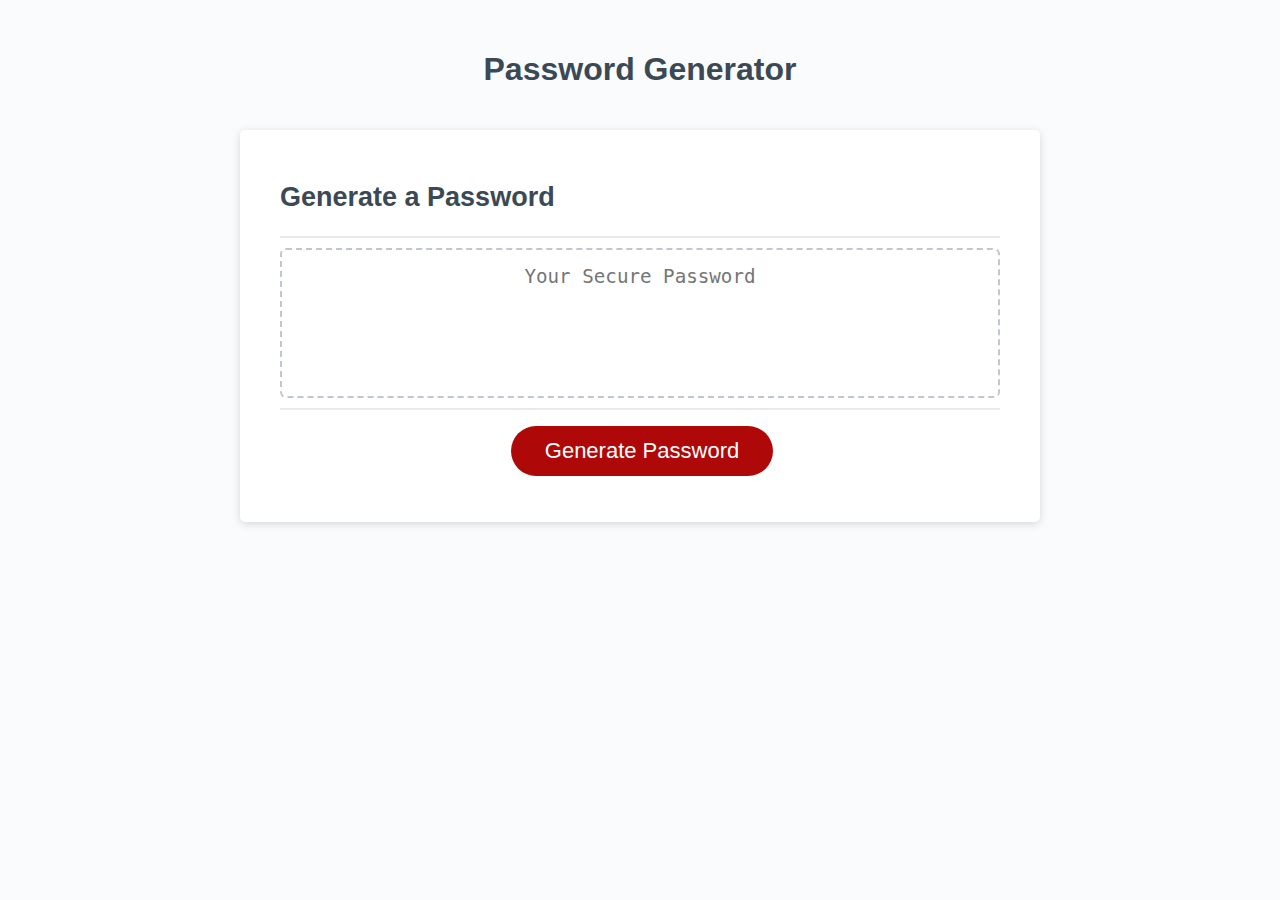
==== Develop/index.html @ 134aabe4 "added files" ====
<!DOCTYPE html>
<html lang="en">
  <head>
    <meta charset="UTF-8" />
    <meta name="viewport" content="width=device-width, initial-scale=1.0" />
    <meta http-equiv="X-UA-Compatible" content="ie=edge" />
    <title>Password Generator</title>
    <link rel="stylesheet" href="style.css" />
  </head>
  <body>
    <div class="wrapper">
      <header>
        <h1>Password Generator</h1>
      </header>
      <div class="card">
        <div class="card-header">
          <h2>Generate a Password</h2>
        </div>
        <div class="card-body">
          <textarea
            readonly
            id="password"
            placeholder="Your Secure Password"
            aria-label="Generated Password"
          ></textarea>
        </div>
        <div class="card-footer">
          <button id="generate" class="btn">Generate Password</button>
        </div>
      </div>
    </div>
    <script src="script.js"></script>
  </body>
</html>
---- Develop/style.css ----
*,
*::before,
*::after {
  box-sizing: border-box;
}

html,
body,
.wrapper {
  height: 100%;
  margin: 0;
  padding: 0;
}

body {
  font-family: sans-serif;
  background-color: #f9fbfd;
}

.wrapper {
  padding-top: 30px;
  padding-left: 20px;
  padding-right: 20px;
}

header {
  text-align: center;
  padding: 20px;
  padding-top: 0px;
  color: hsl(206, 17%, 28%);
}

.card {
  background-color: hsl(0, 0%, 100%);
  border-radius: 5px;
  border-width: 1px;
  box-shadow: rgba(0, 0, 0, 0.15) 0px 2px 8px 0px;
  color: hsl(206, 17%, 28%);
  font-size: 18px;
  margin: 0 auto;
  max-width: 800px;
  padding: 30px 40px;
}

.card-header::after {
  content: " ";
  display: block;
  width: 100%;
  background: #e7e9eb;
  height: 2px;
}

.card-body {
  min-height: 100px;
}

.card-footer {
  text-align: center;
}

.card-footer::before {
  content: " ";
  display: block;
  width: 100%;
  background: #e7e9eb;
  height: 2px;
}

.card-footer::after {
  content: " ";
  display: block;
  clear: both;
}

.btn {
  border: none;
  background-color: hsl(360, 91%, 36%);
  border-radius: 25px;
  box-shadow: rgba(0, 0, 0, 0.1) 0px 1px 6px 0px rgba(0, 0, 0, 0.2) 0px 1px 1px
    0px;
  color: hsl(0, 0%, 100%);
  display: inline-block;
  font-size: 22px;
  line-height: 22px;
  margin: 16px 16px 16px 20px;
  padding: 14px 34px;
  text-align: center;
  cursor: pointer;
}

button[disabled] {
  cursor: default;
  background: #c0c7cf;
}

.float-right {
  float: right;
}

#password {
  -webkit-appearance: none;
  -moz-appearance: none;
  appearance: none;
  border: none;
  display: block;
  width: 100%;
  padding-top: 15px;
  padding-left: 15px;
  padding-right: 15px;
  padding-bottom: 85px;
  font-size: 1.2rem;
  text-align: center;
  margin-top: 10px;
  margin-bottom: 10px;
  border: 2px dashed #c0c7cf;
  border-radius: 6px;
  resize: none;
  overflow: hidden;
}

@media (max-width: 690px) {
  .btn {
    font-size: 1rem;
    margin: 16px 0px 0px 0px;
    padding: 10px 15px;
  }

  #password {
    font-size: 1rem;
  }
}

@media (max-width: 500px) {
  .btn {
    font-size: 0.8rem;
  }
}
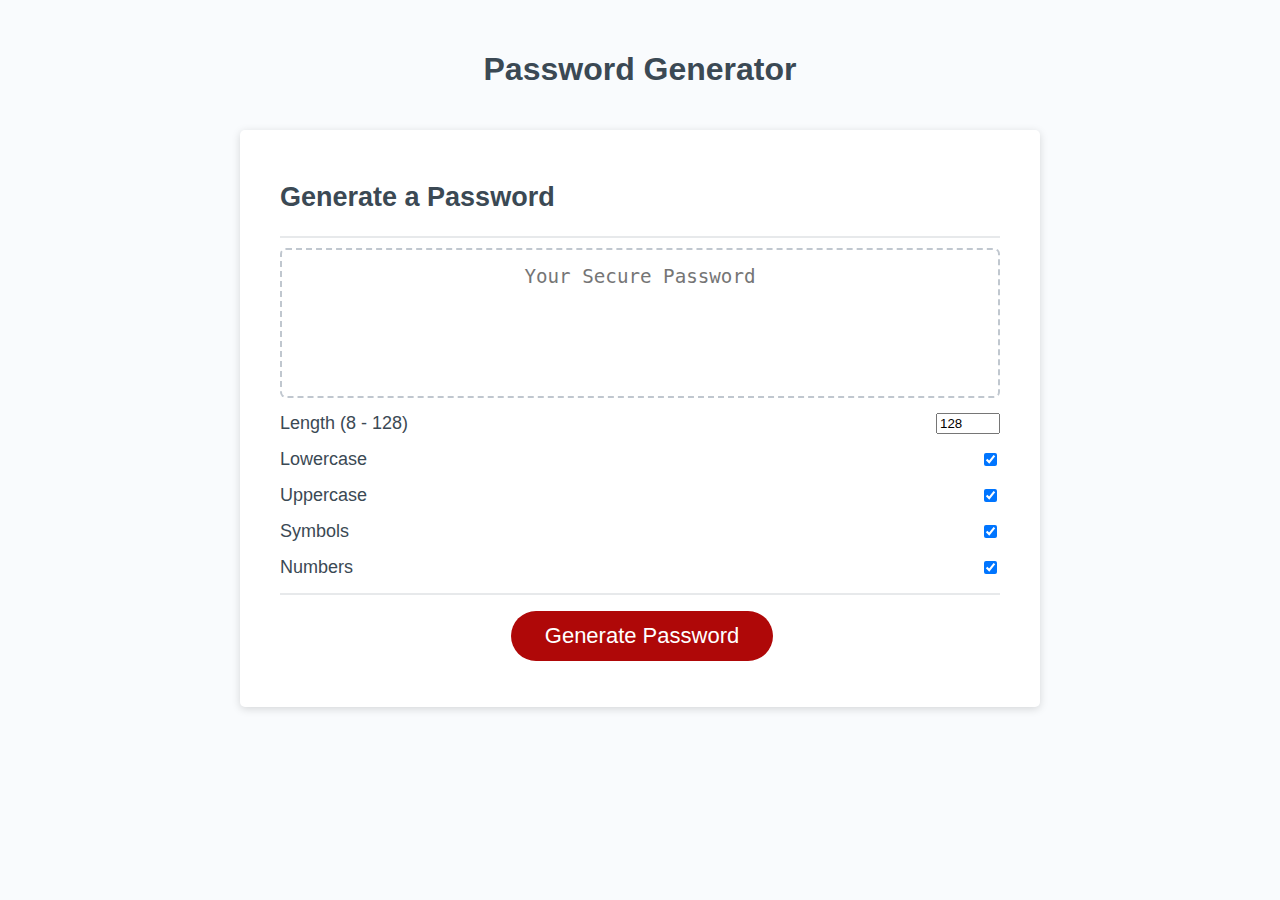
==== commit 2491db6e: "added functions" ====
--- a/Develop/index.html
+++ b/Develop/index.html
@@ -24,6 +24,28 @@
             aria-label="Generated Password"
           ></textarea>
         </div>
+        <div class="settings">
+          <div class="setting">
+            <label>Length (8 - 128)</label>
+            <input type="number" id="length" min="8" max="128" value="128"/>
+          </div>
+          <div class="setting">
+            <label>Lowercase</label>
+            <input type="checkbox" id="lowercase" checked />
+          </div>
+          <div class="setting">
+            <label>Uppercase</label>
+            <input type="checkbox" id="uppercase" checked />
+          </div>
+          <div class="setting">
+            <label>Symbols</label>
+            <input type="checkbox" id="symbols" checked />
+          </div>
+          <div class="setting">
+            <label>Numbers</label>
+            <input type="checkbox" id="numbers" checked />
+          </div>
+        </div>
         <div class="card-footer">
           <button id="generate" class="btn">Generate Password</button>
         </div>
--- a/Develop/style.css
+++ b/Develop/style.css
@@ -52,6 +52,13 @@
 
 .card-body {
   min-height: 100px;
+}
+
+.setting {
+  display: flex;
+  justify-content: space-between;
+  align-items: center;
+  margin: 15px 0;
 }
 
 .card-footer {
